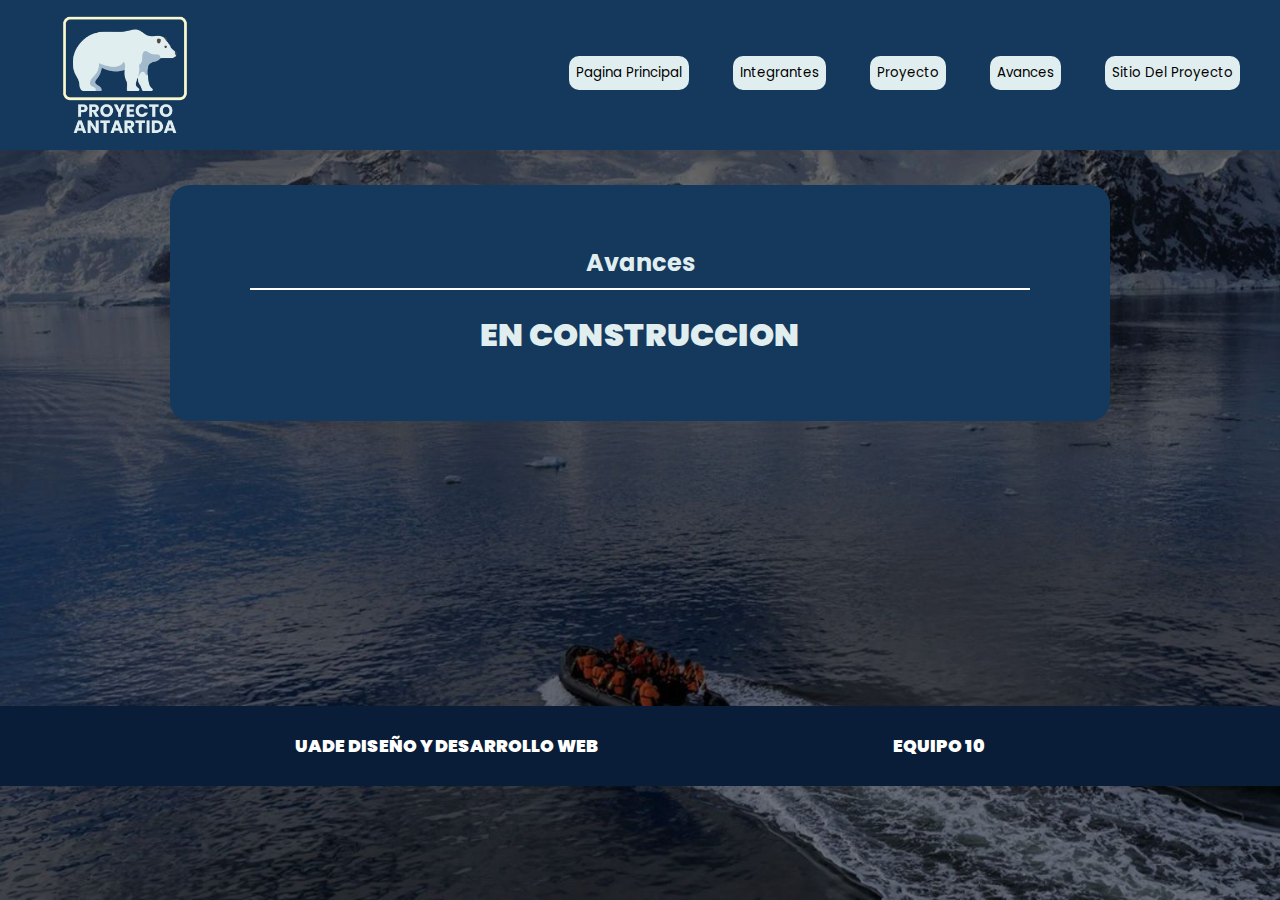
==== avances.html @ 3c0dc8c3 "version 1" ====
<!DOCTYPE html>
<html lang="en">
<head>
    <meta charset="UTF-8">
    <meta name="viewport" content="width=device-width, initial-scale=1.0">
    <link rel="stylesheet" href="estilos.css">
    <link href='https://fonts.googleapis.com/css?family=Poppins' rel='stylesheet'>
    <title>Avances</title>
</head>
<body class="fondo">

    <header class="header">
        <img class="img1" src="TODOS_JUNTOS_PODEMOS_AYUDAR_1.png" alt="antartida argentina">
        <ul>
            <li><a href="index.html"><button class="boton">Pagina Principal</button></a></li>
            <li><a href="intengrantes.html"><button class="boton">Integrantes</button></a></li>
            <li><a href="proyecto.html"><button class="boton">Proyecto</button></a></li>
            <li><a href="avances.html"><button class="boton">Avances</button></a></li>
            <li><a href="sitio-proyecto.html"><button class="boton">Sitio Del Proyecto</button></a></li>
        </ul>
    </header>
    <section class="cuadroprin">   
        <h2>Avances</h2>   
        
        <p>
           <h1><strong>EN CONSTRUCCION</strong></h1>
           </p>
    </section>
    <br><br><br>
    <br><br><br>
    <br><br><br><br>

    <footer>
        <div>
            <h3><strong>UADE DISEÑO Y DESARROLLO WEB</strong></h3>
            <h3><strong>EQUIPO 10</strong></h3>
        </div>
    </footer>
</body>
</html>
---- estilos.css ----
body{
    padding: 0;
    margin: 0;
    background-color: rgb(255, 255, 255);
    font-family: Poppins;
    color: #e1eeef;
}
.fondo{
        background-image: url('Fondo_antartuda.jpg');
        background-size: cover;
        background-repeat: no-repeat;
        background-attachment: fixed
 }

 #titulo{
    text-align: center;
}
.header {
    display: flex;
    text-align: center;
    background-color: #15395D;
    justify-content: space-between;
    font-family: Poppins; 
}
.img1{
    height: 150px;
    width: 150px; 
    padding-left: 50px;   
}

header li{
    display: inline-flex;
    margin-right: 40px
}
header ul{
    text-align: center;
    padding-top: 40px;
}
.boton {
    background-color: #e1eeef;
    color: #000000;
    padding: 7px 7px;
    border-radius: 10px;
    cursor: pointer;
    text-decoration: none;
    font-family: Poppins;
    border: none;
}

.header ul li a button:hover {
    background-color: #8b8b8b;
    transition: 200ms;
}
.cuadroprin h2 {
    border-bottom: 2px solid rgb(255, 255, 255);
    padding-bottom: 0.5rem;
    margin-bottom: 1rem;
}

.cuadroprin{
    height: auto;
    width: auto;
    margin: 35px 170px;
    padding: 40px 80px;
    background-color: #15395D;
    text-align: center;
    border-radius: 20px;
}

.ftint{
    border-radius: 50%;
}
.href{
    color: rgb(255, 255, 255)
}
.href:hover {
    color: blue;
}
.contenido {
    padding: 20px 75px;
}
.cuadro {
    display: flex;
    justify-content: space-between;
    max-width: 800px;
    margin: 100px auto;
    background-color: #15395D;
    box-shadow: 0 0 10px rgba(0, 0, 0, 0.1);
    border-radius: 30px;
    
}
.contenido img{
    border-radius: 20px;
    width: 200px;
    height: 200px;
}
.contenidoa{
    text-align: center;
}
.botoncv{
    background-color: #e1eeef;
    color: #000000;
    padding-left: 20px;
    padding-right: 20px;
    padding-top: 8px;
    padding-bottom: 8px;
    border-radius: 10px;
    cursor: pointer;
    text-decoration: none;
    font-family: Poppins;
}
    .botoncv:hover {
    background-color: #8b8b8b;
    transition: 200ms;
}

/*footer{
    background-color: #15395D;
    display: flex;
    justify-content: space-evenly;
    bottom: 0;
    position: sticky;
}*/
footer {
    background-color: #091c38;
    height: 80px;
    width: 100%;
    color: white;
    font-weight: 200;
    display: flex;
    align-items: center;
    font-size: 15px;
}

footer div {
    display: flex;
    justify-content: space-evenly;
    width: 100%;
}
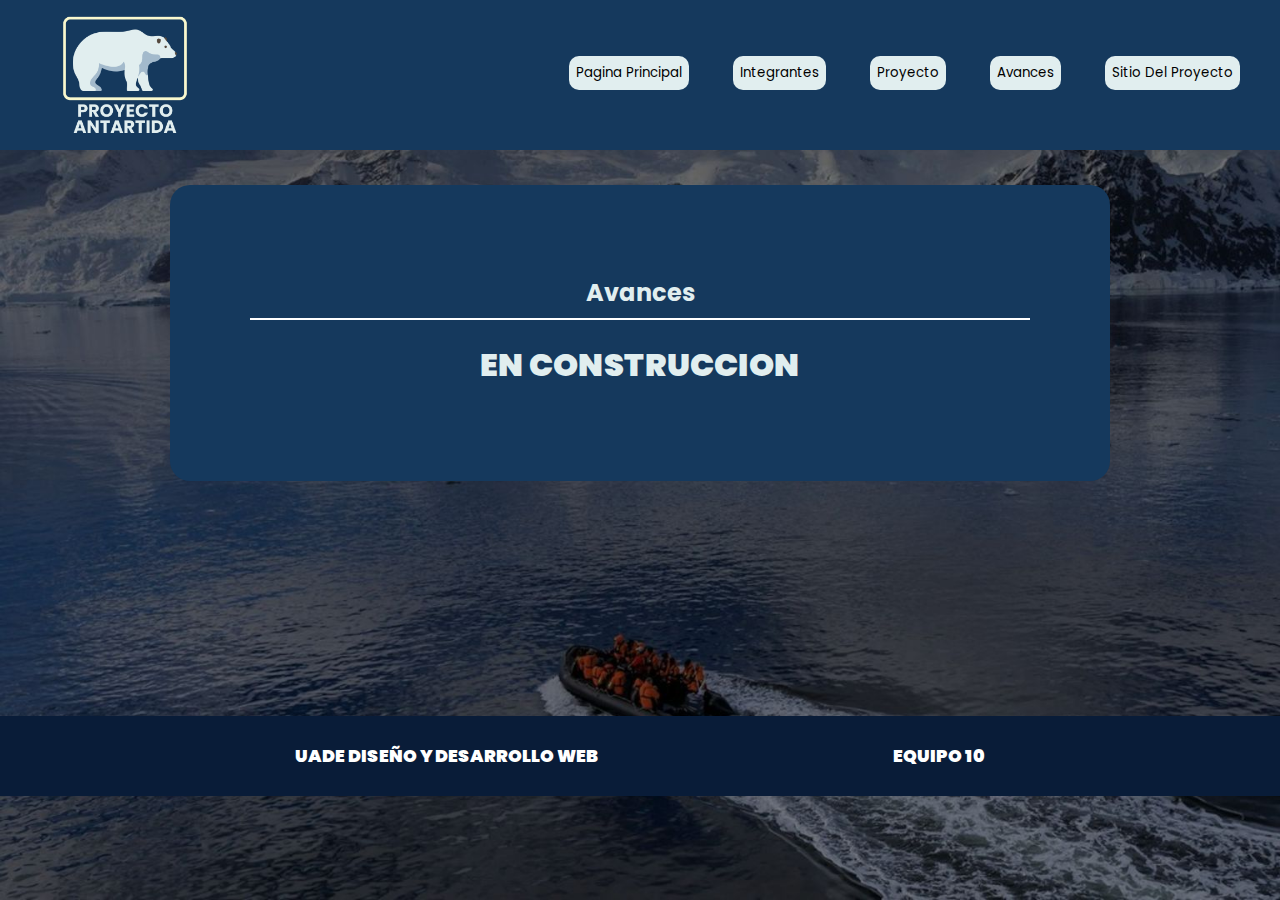
==== commit 3d526285: "version 2" ====
--- a/avances.html
+++ b/avances.html
@@ -19,6 +19,7 @@
             <li><a href="sitio-proyecto.html"><button class="boton">Sitio Del Proyecto</button></a></li>
         </ul>
     </header>
+    
     <section class="cuadroprin">   
         <h2>Avances</h2>   
         
@@ -26,9 +27,7 @@
            <h1><strong>EN CONSTRUCCION</strong></h1>
            </p>
     </section>
-    <br><br><br>
-    <br><br><br>
-    <br><br><br><br>
+    <br><br><br><br><br><br><br><br>
 
     <footer>
         <div>
--- a/estilos.css
+++ b/estilos.css
@@ -1,6 +1,6 @@
 body{
-    padding: 0;
-    margin: 0;
+    padding: 0px;
+    margin: 0px;
     background-color: rgb(255, 255, 255);
     font-family: Poppins;
     color: #e1eeef;
@@ -25,9 +25,16 @@
 .img1{
     height: 150px;
     width: 150px; 
-    padding-left: 50px;   
-}
-
+    padding-left: 50px;  
+}
+.img2{
+    height: 220px;
+    width: 220px;
+}
+.divimg{
+    text-align: center;
+    padding-top: 50px;
+}
 header li{
     display: inline-flex;
     margin-right: 40px
@@ -61,7 +68,7 @@
     height: auto;
     width: auto;
     margin: 35px 170px;
-    padding: 40px 80px;
+    padding: 70px 80px;
     background-color: #15395D;
     text-align: center;
     border-radius: 20px;
@@ -114,13 +121,6 @@
     transition: 200ms;
 }
 
-/*footer{
-    background-color: #15395D;
-    display: flex;
-    justify-content: space-evenly;
-    bottom: 0;
-    position: sticky;
-}*/
 footer {
     background-color: #091c38;
     height: 80px;
@@ -130,10 +130,179 @@
     display: flex;
     align-items: center;
     font-size: 15px;
-}
+    width: 100%;
+    position: absolute;
+
+}
+
 
 footer div {
     display: flex;
     justify-content: space-evenly;
     width: 100%;
+}
+
+@media all and (max-width: 700px){
+    body{
+        padding: 0px;
+        margin: 0px;
+        background-color: rgb(255, 255, 255);
+        font-family: Poppins;
+        color: #e1eeef;
+    }
+    .fondo{
+            background-image: url('Fondo_antartuda.jpg');
+            background-size: cover;
+            background-repeat: no-repeat;
+            background-attachment: fixed
+     }
+    
+     #titulo{
+        text-align: center;
+    }
+    .header {
+        display: flex;
+        text-align: center;
+        background-color: #15395D;
+        justify-content: space-around;
+        font-family: Poppins; 
+    }
+    .img1{
+        height: 150px;
+        width: 150px; 
+        padding-left: 50px;  
+    }
+    .img2{
+        height: 150px;
+        width: 150px;
+    }
+    .divimg{
+        text-align: center;
+        padding-top: 50px;
+    }
+    header li{
+        display: inline-flex;
+        margin-right: 30px;
+        padding: 1px;
+
+    }
+    header ul{
+        text-align: center;
+        padding-top: 10px;
+        justify-content: space-between;
+    }
+    .boton {
+        background-color: #e1eeef;
+        color: #000000;
+        padding: 7px 7px;
+        border-radius: 10px;
+        cursor: pointer;
+        text-decoration: none;
+        font-family: Poppins;
+        border: none;
+        font-size: 10px;
+        padding: 5px;
+    }
+    
+    .header ul li a button:hover {
+        background-color: #8b8b8b;
+        transition: 200ms;
+    }
+    .cuadroprin h2 {
+        border-bottom: 2px solid rgb(255, 255, 255);
+        padding-bottom: 0.5rem;
+        margin-bottom: 1rem;
+    }
+    
+    .cuadroprin{
+        height: auto;
+        width: auto;
+        margin: 10px 50px;
+        padding: 40px 80px;
+        background-color: #15395D;
+        text-align: center;
+        border-radius: 20px;
+        font-size: x-small;
+    }
+    .cuadroprin p{
+        font-size: small;
+    }
+    .ftint{
+        border-radius: 50%;
+    }
+    .href{
+        color: rgb(255, 255, 255)
+    }
+    .href:hover {
+        color: blue;
+    }
+    .contenido {
+        padding: 20px 30px;
+        font-size: x-small;
+    
+    }
+    .cuadro {
+        display: flex;
+        justify-content: space-around;
+        width: 300px;
+        max-height: auto;
+        margin: 50px;
+        background-color: #15395D;
+        box-shadow: 0 0 10px rgba(0, 0, 0, 0.1);
+        border-radius: 30px;
+        
+    }
+    .contenido img{
+        border-radius: 20px;
+        width: 200px;
+        height: 200px;
+    }
+    .contenidoa{
+        text-align: center;
+    }
+    .botoncv{
+        background-color: #e1eeef;
+        color: #000000;
+        padding-left: 20px;
+        padding-right: 20px;
+        padding-top: 8px;
+        padding-bottom: 8px;
+        border-radius: 10px;
+        cursor: pointer;
+        text-decoration: none;
+        font-family: Poppins;
+    }
+        .botoncv:hover {
+        background-color: #8b8b8b;
+        transition: 200ms;
+    }
+    
+    footer {
+        background-color: #091c38;
+        height: 80px;
+        width: 100%;
+        color: white;
+        font-weight: 200;
+        display: flex;
+        align-items: center;
+        font-size: 15px;
+        padding-bottom: 0%;
+    }
+    
+    footer div {
+        display: flex;
+        justify-content: space-evenly;
+        width: 100%;
+        font-size: small;
+    }
+    input:checked~ul{
+        display: block;
+        position: absolute;
+        right: 130px;
+        z-index: 1;
+    }
+    .imgint{
+        max-width: 100px;
+        max-height: 100px;
+    }
 }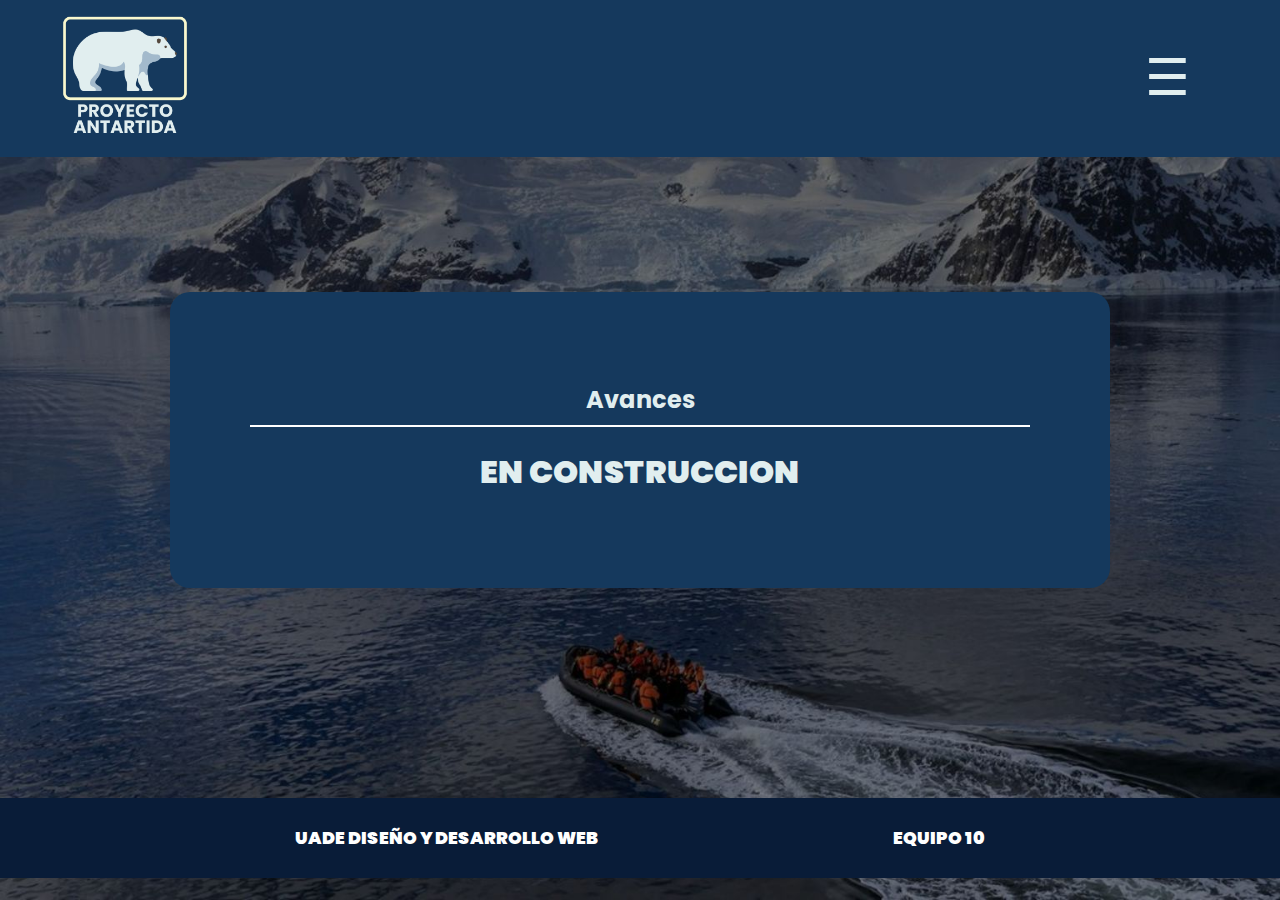
==== commit 0f647b3e: "version 3" ====
--- a/avances.html
+++ b/avances.html
@@ -10,16 +10,29 @@
 <body class="fondo">
 
     <header class="header">
-        <img class="img1" src="TODOS_JUNTOS_PODEMOS_AYUDAR_1.png" alt="antartida argentina">
-        <ul>
-            <li><a href="index.html"><button class="boton">Pagina Principal</button></a></li>
-            <li><a href="intengrantes.html"><button class="boton">Integrantes</button></a></li>
-            <li><a href="proyecto.html"><button class="boton">Proyecto</button></a></li>
-            <li><a href="avances.html"><button class="boton">Avances</button></a></li>
-            <li><a href="sitio-proyecto.html"><button class="boton">Sitio Del Proyecto</button></a></li>
-        </ul>
+        <div>
+            <img  class="img1" src="TODOS_JUNTOS_PODEMOS_AYUDAR_1.png" alt="antartida argentina">
+        </div>
+        <div class="container">
+            <div class="btn-menu">
+                <label for="btn-menu">☰</label>
+            </div>
+            <div class="capa"></div>   
+            <input type="checkbox" id="btn-menu">
+            <div class="container-menu">
+                <div class="cont-menu">
+                    <nav>
+                        <a href="index.html">Pagina Principal</a>
+                        <a href="sitio-proyecto.html">Sitio del Proyecto</a>
+                        <a href="intengrantes.html">Integrantes</a>
+                        <a href="avances.html">Avances</a>
+                        <a href="proyecto.html">Proyecto</a>
+                    </nav>
+                    <label for="btn-menu">✖️</label>
+                </div>
+            </div>     
     </header>
-    
+    <br><br><br><br>
     <section class="cuadroprin">   
         <h2>Avances</h2>   
         
@@ -27,8 +40,7 @@
            <h1><strong>EN CONSTRUCCION</strong></h1>
            </p>
     </section>
-    <br><br><br><br><br><br><br><br>
-
+    <br><br><br><br><br><br><br>
     <footer>
         <div>
             <h3><strong>UADE DISEÑO Y DESARROLLO WEB</strong></h3>
--- a/estilos.css
+++ b/estilos.css
@@ -141,7 +141,64 @@
     justify-content: space-evenly;
     width: 100%;
 }
-
+.container-menu{
+    position: absolute;
+    background: rgba(0,0,0,0.5);
+    width: 100%;
+    height: 100vh;
+    top: 0;left: 0;
+    transition: all 500ms ease;
+    opacity: 0;
+    visibility: hidden;
+}
+#btn-menu{
+    display: none;
+}
+#btn-menu:checked ~ .container-menu{
+    opacity: 1;
+    visibility: visible;
+}
+.cont-menu{
+    width: 100%;
+    max-width: 250px;
+    background: #15395D;
+    height: 100vh;
+    position: relative;
+    transition: all 500ms ease;
+    transform: translateX(-100%);
+}
+#btn-menu:checked ~ .container-menu .cont-menu{
+    transform: translateX(0%);
+}
+.cont-menu nav{
+    transform: translateY(15%);
+}
+.cont-menu nav a{
+    display: block;
+    text-decoration: none;
+    padding: 20px;
+    color: #fff;
+    border-left: 5px solid transparent;
+    transition: all 400ms ease;
+}
+.cont-menu nav a:hover{
+    border-left: 5px solid #c7c7c7;
+    background: #091c38;
+}
+.cont-menu label{
+    position: absolute;
+    right: 5px;
+    top: 10px;
+    color: #fff;
+    cursor: pointer;
+    font-size: 18px;
+}
+.btn-menu{
+    font-size: 50px;
+    padding-right: 90px;
+    padding-top: 40px;
+    
+}
 @media all and (max-width: 700px){
     body{
         padding: 0px;
@@ -168,9 +225,10 @@
         font-family: Poppins; 
     }
     .img1{
-        height: 150px;
-        width: 150px; 
-        padding-left: 50px;  
+        height: 70px;
+        width: 70px; 
+        padding-left: 1px;  
+        padding-top: 10px;
     }
     .img2{
         height: 150px;
@@ -239,17 +297,18 @@
     .contenido {
         padding: 20px 30px;
         font-size: x-small;
-    
+
     }
     .cuadro {
         display: flex;
         justify-content: space-around;
         width: 300px;
         max-height: auto;
-        margin: 50px;
+        margin: 40px;
         background-color: #15395D;
         box-shadow: 0 0 10px rgba(0, 0, 0, 0.1);
         border-radius: 30px;
+        right: 20px;
         
     }
     .contenido img{
@@ -287,6 +346,7 @@
         align-items: center;
         font-size: 15px;
         padding-bottom: 0%;
+        top: 55em;
     }
     
     footer div {
@@ -294,6 +354,7 @@
         justify-content: space-evenly;
         width: 100%;
         font-size: small;
+        
     }
     input:checked~ul{
         display: block;
@@ -305,4 +366,31 @@
         max-width: 100px;
         max-height: 100px;
     }
+    .btn-menu{
+        font-size: 40px;
+        padding-left: 120px;
+        padding-right: 5px;
+        padding-top: 15px;
+        
+    }
+    .cont-menu{
+        width: 50%;
+        max-width: 250px;
+        background: #15395D;
+        height: 130vh;
+        position: relative;
+        transition: all 500ms ease;
+        transform: translateX(-100%);
+    }
+    .container-menu{
+        position: absolute;
+        background: rgba(0,0,0,0.5);
+        width: 100%;
+        height: 130vh;
+        top: 0;left: 0;
+        transition: all 500ms ease;
+        opacity: 0;
+        visibility: hidden;
+    }
+
 }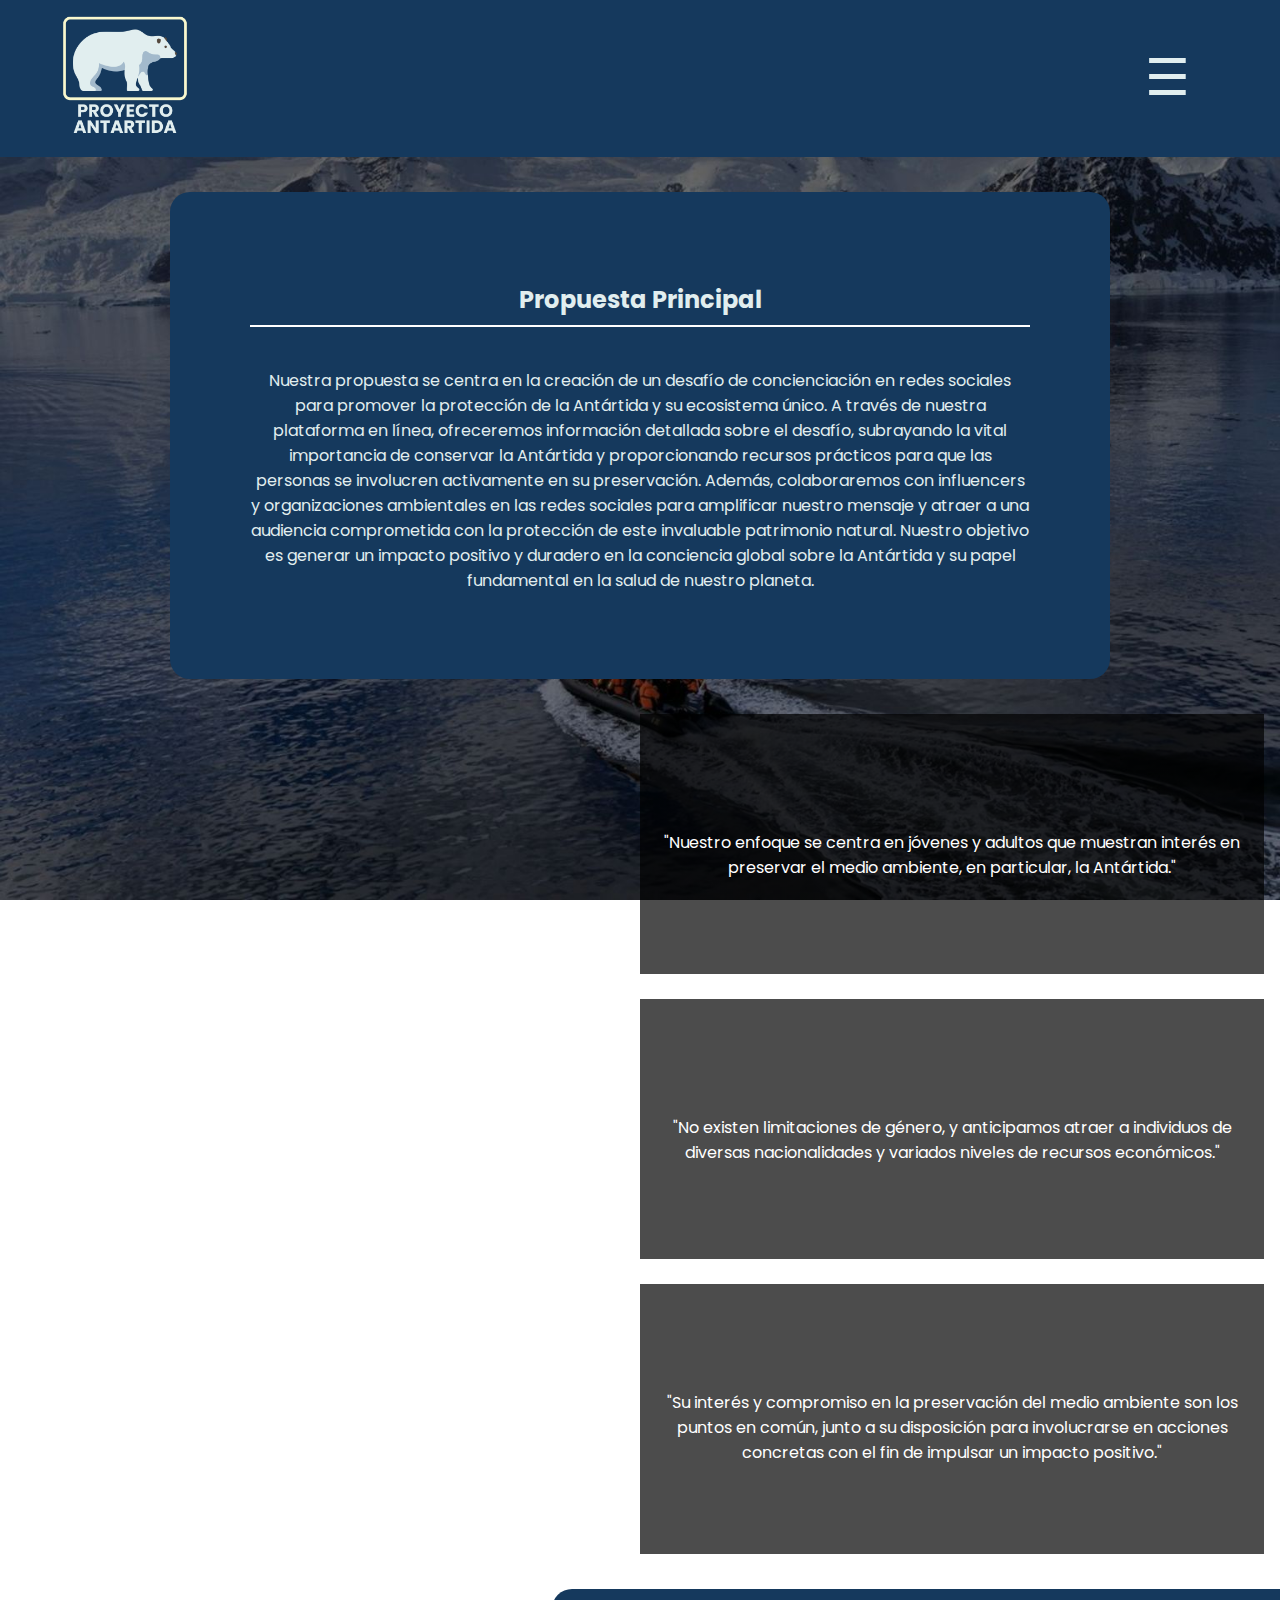
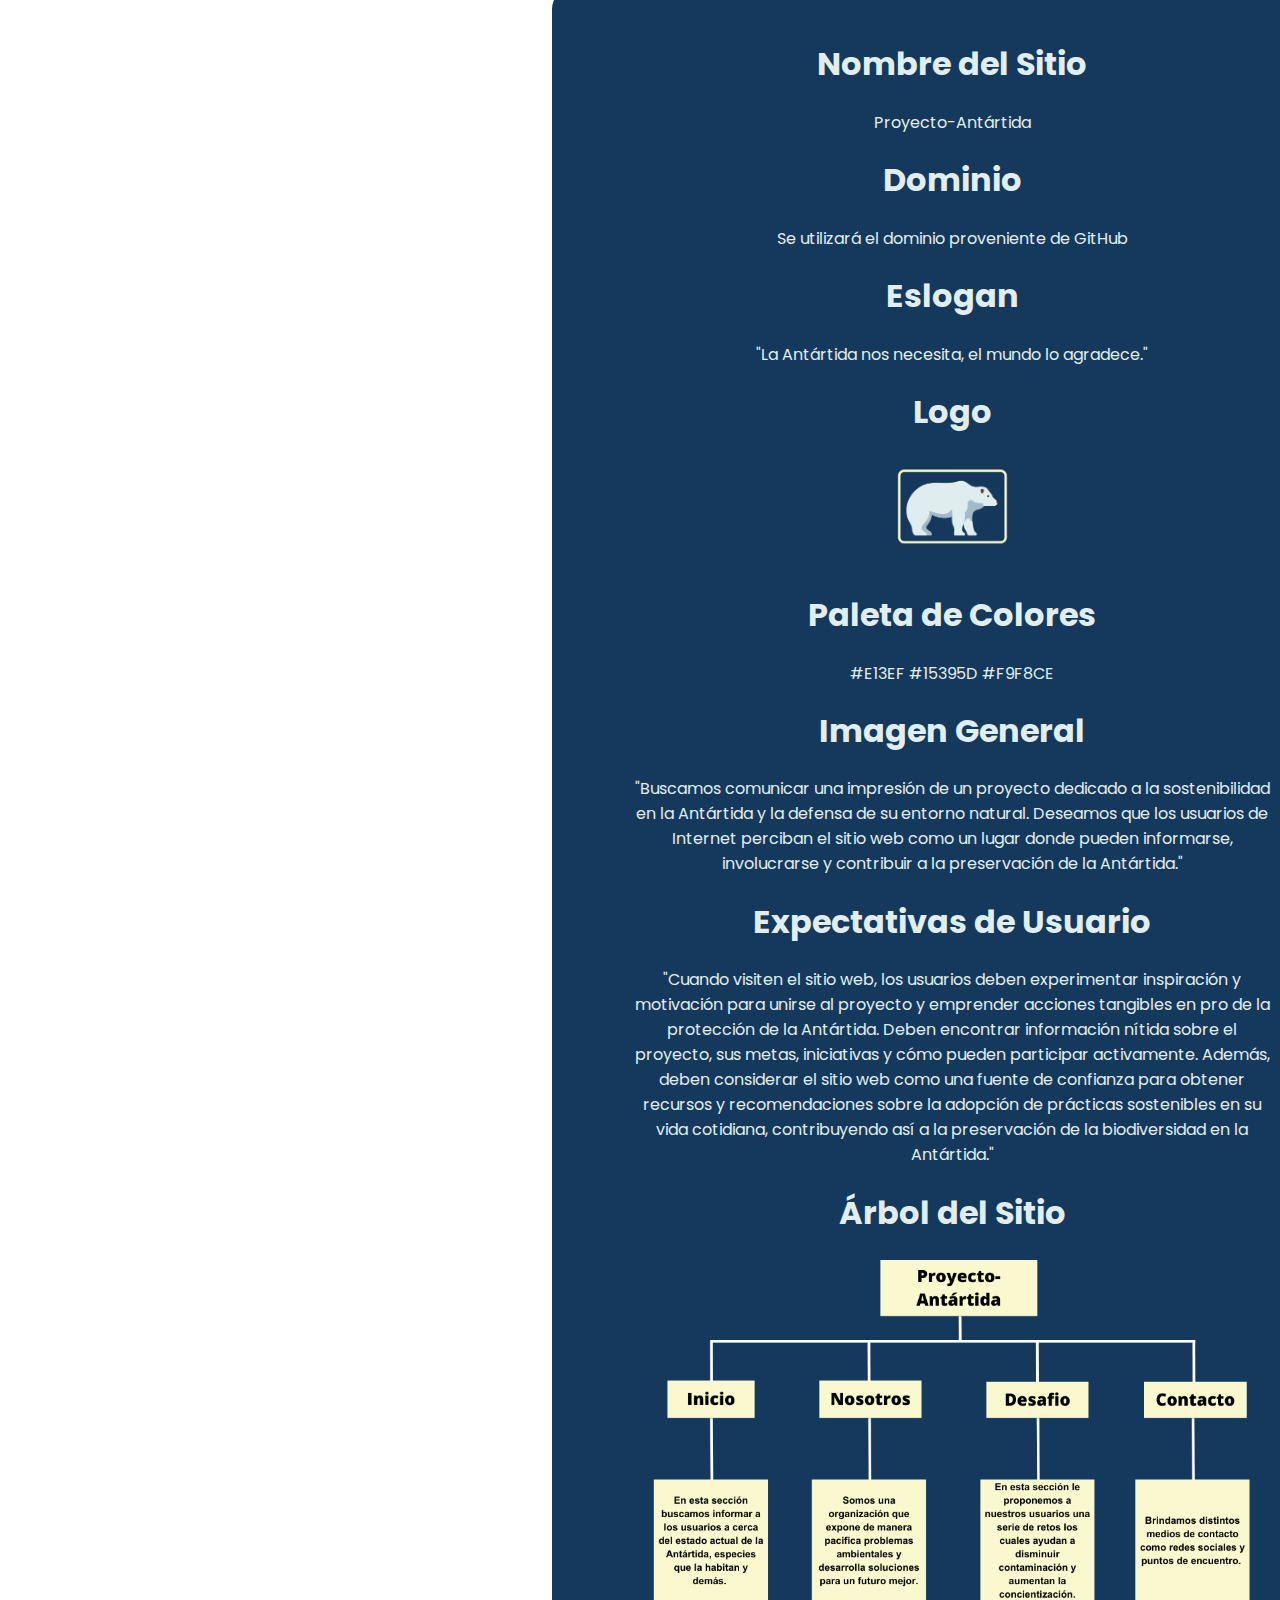
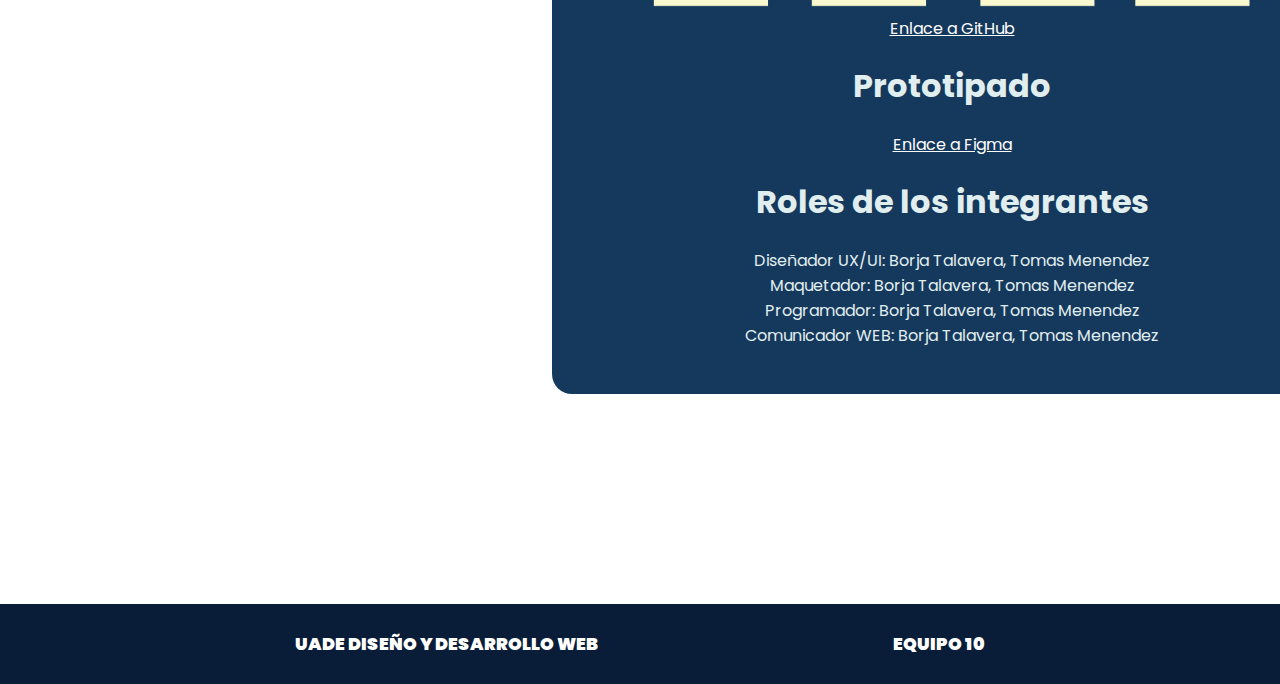
==== commit 59c78870: "version 4" ====
--- a/avances.html
+++ b/avances.html
@@ -32,14 +32,70 @@
                 </div>
             </div>     
     </header>
-    <br><br><br><br>
-    <section class="cuadroprin">   
-        <h2>Avances</h2>   
-        
-        <p>
-           <h1><strong>EN CONSTRUCCION</strong></h1>
-           </p>
-    </section>
+    <main>
+        <section class="cuadroprin">   
+            <h2>Propuesta Principal</h2>   
+            <p>
+                <br>
+                Nuestra propuesta se centra en la creación de un desafío de concienciación en redes sociales para promover la protección de la Antártida y su ecosistema único. A través de nuestra plataforma en línea, ofreceremos información detallada sobre el desafío, subrayando la vital importancia de conservar la Antártida y proporcionando recursos prácticos para que las personas se involucren activamente en su preservación. Además, colaboraremos con influencers y organizaciones ambientales en las redes sociales para amplificar nuestro mensaje y atraer a una audiencia comprometida con la protección de este invaluable patrimonio natural. Nuestro objetivo es generar un impacto positivo y duradero en la conciencia global sobre la Antártida y su papel fundamental en la salud de nuestro planeta.
+         
+            </p>
+         </section>
+    </main>
+    <div class=>
+        <div class="textoimag" id="img1"><p>"Nuestro enfoque se centra en jóvenes y adultos que muestran interés en preservar el medio ambiente, en particular, la Antártida."</p></div>
+        <br>
+        <div class="textoimag" id="img2"><p>"No existen limitaciones de género, y anticipamos atraer a individuos de diversas nacionalidades y variados niveles de recursos económicos."</p></div>
+        <br>
+        <div class="textoimag3" id="img3"><p>"Su interés y compromiso en la preservación del medio ambiente son los puntos en común, junto a su disposición para involucrarse en acciones concretas con el fin de impulsar un impacto positivo."
+        </p></div>
+    </div>
+    <main>
+        <section class="cuadroprin1">   
+            <h1>Nombre del Sitio</h1>   
+            <p>
+                Proyecto-Antártida
+            </p>
+            <h1>Dominio</h1>
+            <p>
+                Se utilizará el dominio proveniente de GitHub
+            </p>
+            <h1>Eslogan</h1>
+            <p>
+                "La Antártida nos necesita, el mundo lo agradece."
+            </p>
+            <h1>Logo</h1>
+            <img src="imagen.png" width="120px" alt="Logo">
+            <h1>Paleta de Colores</h1>
+            <p>
+                #E13EF
+                #15395D
+                #F9F8CE
+            </p>
+            <h1>Imagen General</h1>
+            <p>
+                "Buscamos comunicar una impresión de un proyecto dedicado a la sostenibilidad en la Antártida y la defensa de su entorno natural. Deseamos que los usuarios de Internet perciban el sitio web como un lugar donde pueden informarse, involucrarse y contribuir a la preservación de la Antártida."
+            </p>
+            <h1>Expectativas de Usuario</h1>
+            <p>
+                "Cuando visiten el sitio web, los usuarios deben experimentar inspiración y motivación para unirse al proyecto y emprender acciones tangibles en pro de la protección de la Antártida. Deben encontrar información nítida sobre el proyecto, sus metas, iniciativas y cómo pueden participar activamente. Además, deben considerar el sitio web como una fuente de confianza para obtener recursos y recomendaciones sobre la adopción de prácticas sostenibles en su vida cotidiana, contribuyendo así a la preservación de la biodiversidad en la Antártida."
+            </p>
+            <h1>Árbol del Sitio</h1>
+            <img src="cuadrolineas.png" width="600px" alt="cuadro">
+            <br>
+            <a class="link" href="https://github.com/pelaqssqs/Proyecto_Antartida">Enlace a GitHub</a>
+            <h1>Prototipado</h1>
+            <a class="link" href="https://www.figma.com/file/X4RL9liIGGXVlZe2qBA5fz/Proyecto-Antartida?type=design&node-id=0-1&mode=design&t=sSumJF8vOENsSnbz-0">Enlace a Figma</a>
+            <h1>Roles de los integrantes</h1>
+            <p>
+                Diseñador UX/UI: Borja Talavera, Tomas Menendez<br>
+                Maquetador:      Borja Talavera, Tomas Menendez<br>
+                Programador:     Borja Talavera, Tomas Menendez<br>
+                Comunicador WEB: Borja Talavera, Tomas Menendez<br>
+            </p>
+
+         </section>
+    </main>
     <br><br><br><br><br><br><br>
     <footer>
         <div>
--- a/estilos.css
+++ b/estilos.css
@@ -70,10 +70,19 @@
     margin: 35px 170px;
     padding: 70px 80px;
     background-color: #15395D;
-    text-align: center;
     border-radius: 20px;
-}
-
+    text-align: center;
+}
+.cuadroprin1{
+    height: auto;
+    width: 40em;
+    margin: 35px 170px;
+    padding: 30px 80px;
+    background-color: #15395D;
+    border-radius: 20px;
+    text-align: center;
+    margin-left: 34.5em;
+}
 .ftint{
     border-radius: 50%;
 }
@@ -199,6 +208,45 @@
     padding-top: 40px;
     
 }
+
+#img1 {
+    margin-left: 40em;
+    width: 39em;
+    height: 10em;
+    background-image:
+    linear-gradient(rgba(0, 0, 0, 0.7), rgba(0, 0, 0, 0.7)),
+    url(https://img.freepik.com/fotos-premium/grupo-personas-poniendo-sus-manos-juntas_804007-6963.jpg);
+}
+#img2 {
+    margin-left: 40em;
+    width: 39em;
+    height: 10em;
+    background-image:
+    linear-gradient(rgba(0, 0, 0, 0.7), rgba(0, 0, 0, 0.7)),
+    url(https://arc-anglerfish-arc2-prod-elespectador.s3.amazonaws.com/public/OEBKWFPGR5HH3IYYORUEWECRDI.jpg);
+}
+#img3 {
+    margin-left: 40em;
+    width: 39em;
+    height: 10em;
+    background-image:
+    linear-gradient(rgba(0, 0, 0, 0.7), rgba(0, 0, 0, 0.7)),
+    url(https://es.greenpeace.org/es/wp-content/uploads/sites/3/2020/02/GP0STUG9T_Medium_res_with_credit_line-1200x630-c-default.jpg);
+}
+.textoimag {
+    text-align: center; 
+    padding-top: 100px;
+    color: #fff;
+}
+.textoimag3{
+    text-align: center; 
+    padding-top: 90px;
+    padding-bottom: 20px;
+    color: #fff;
+}
+.link{
+    color: #fff;
+}
 @media all and (max-width: 700px){
     body{
         padding: 0px;
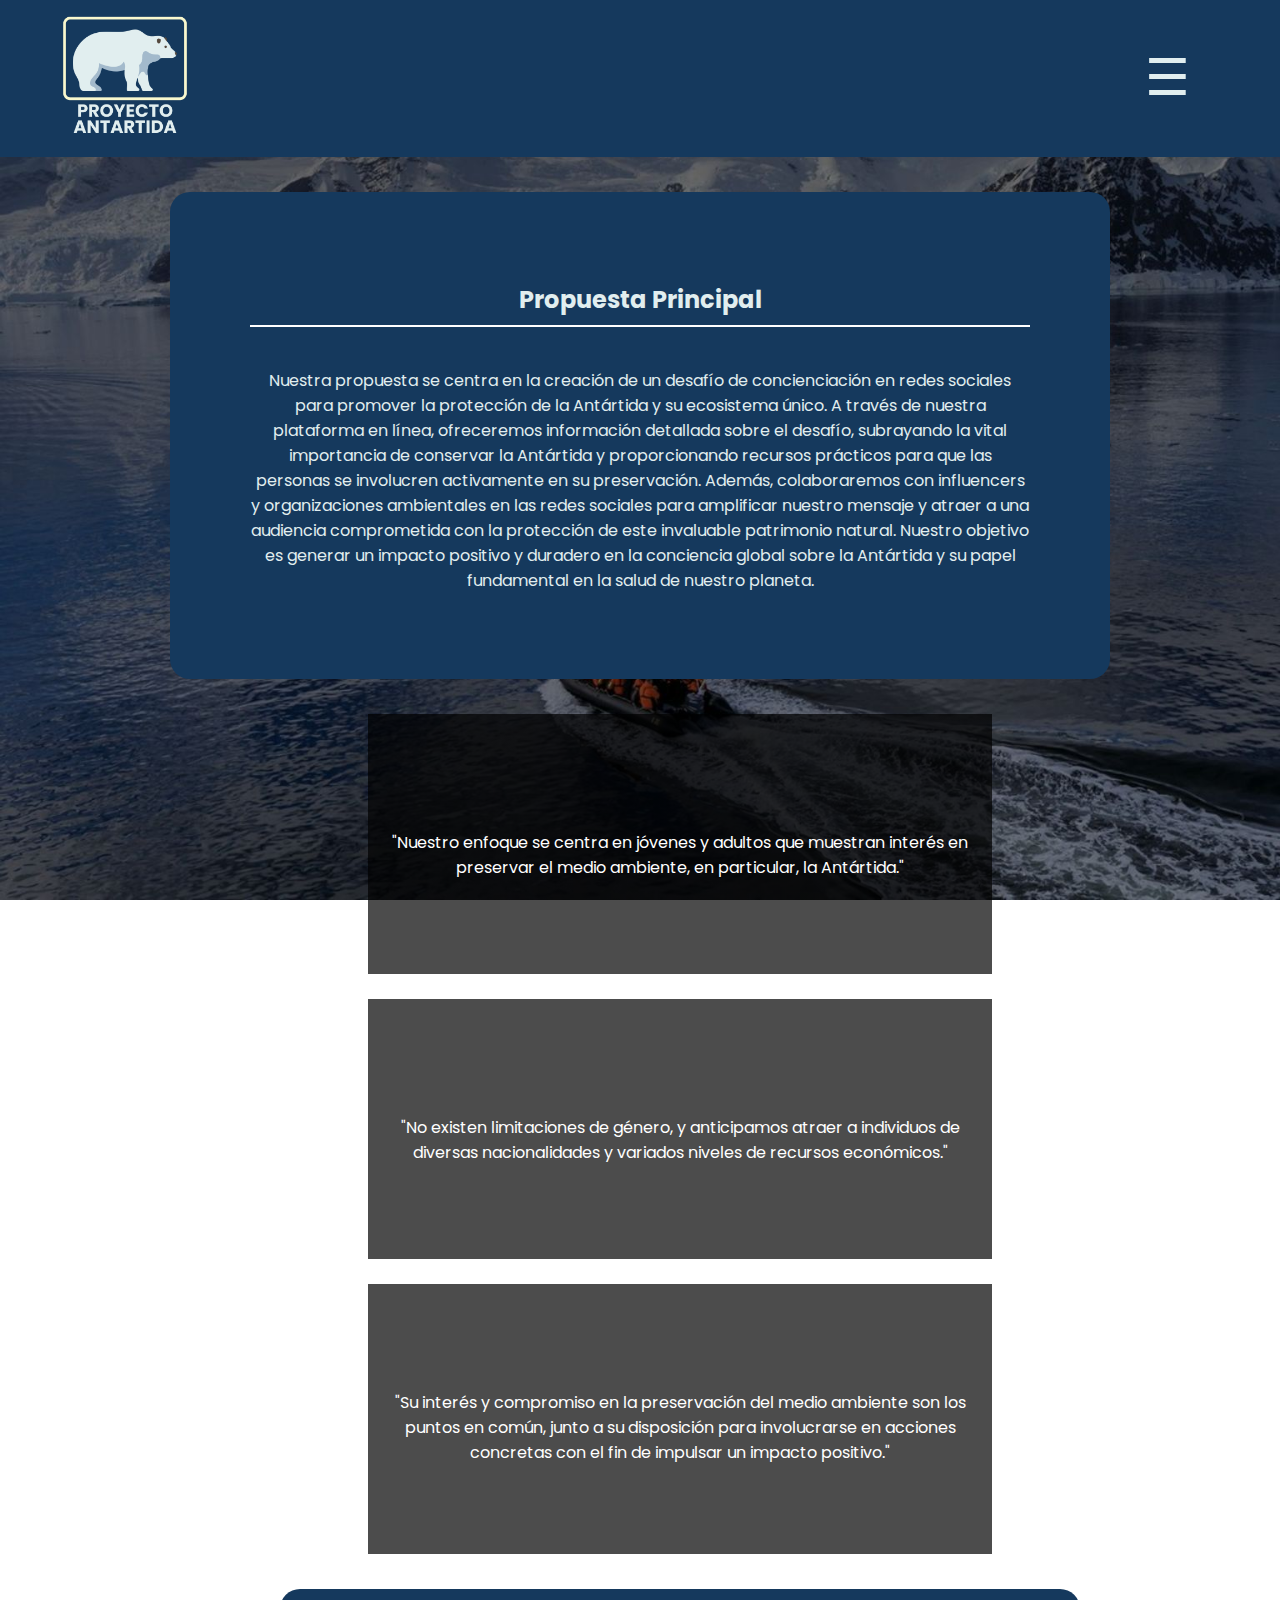
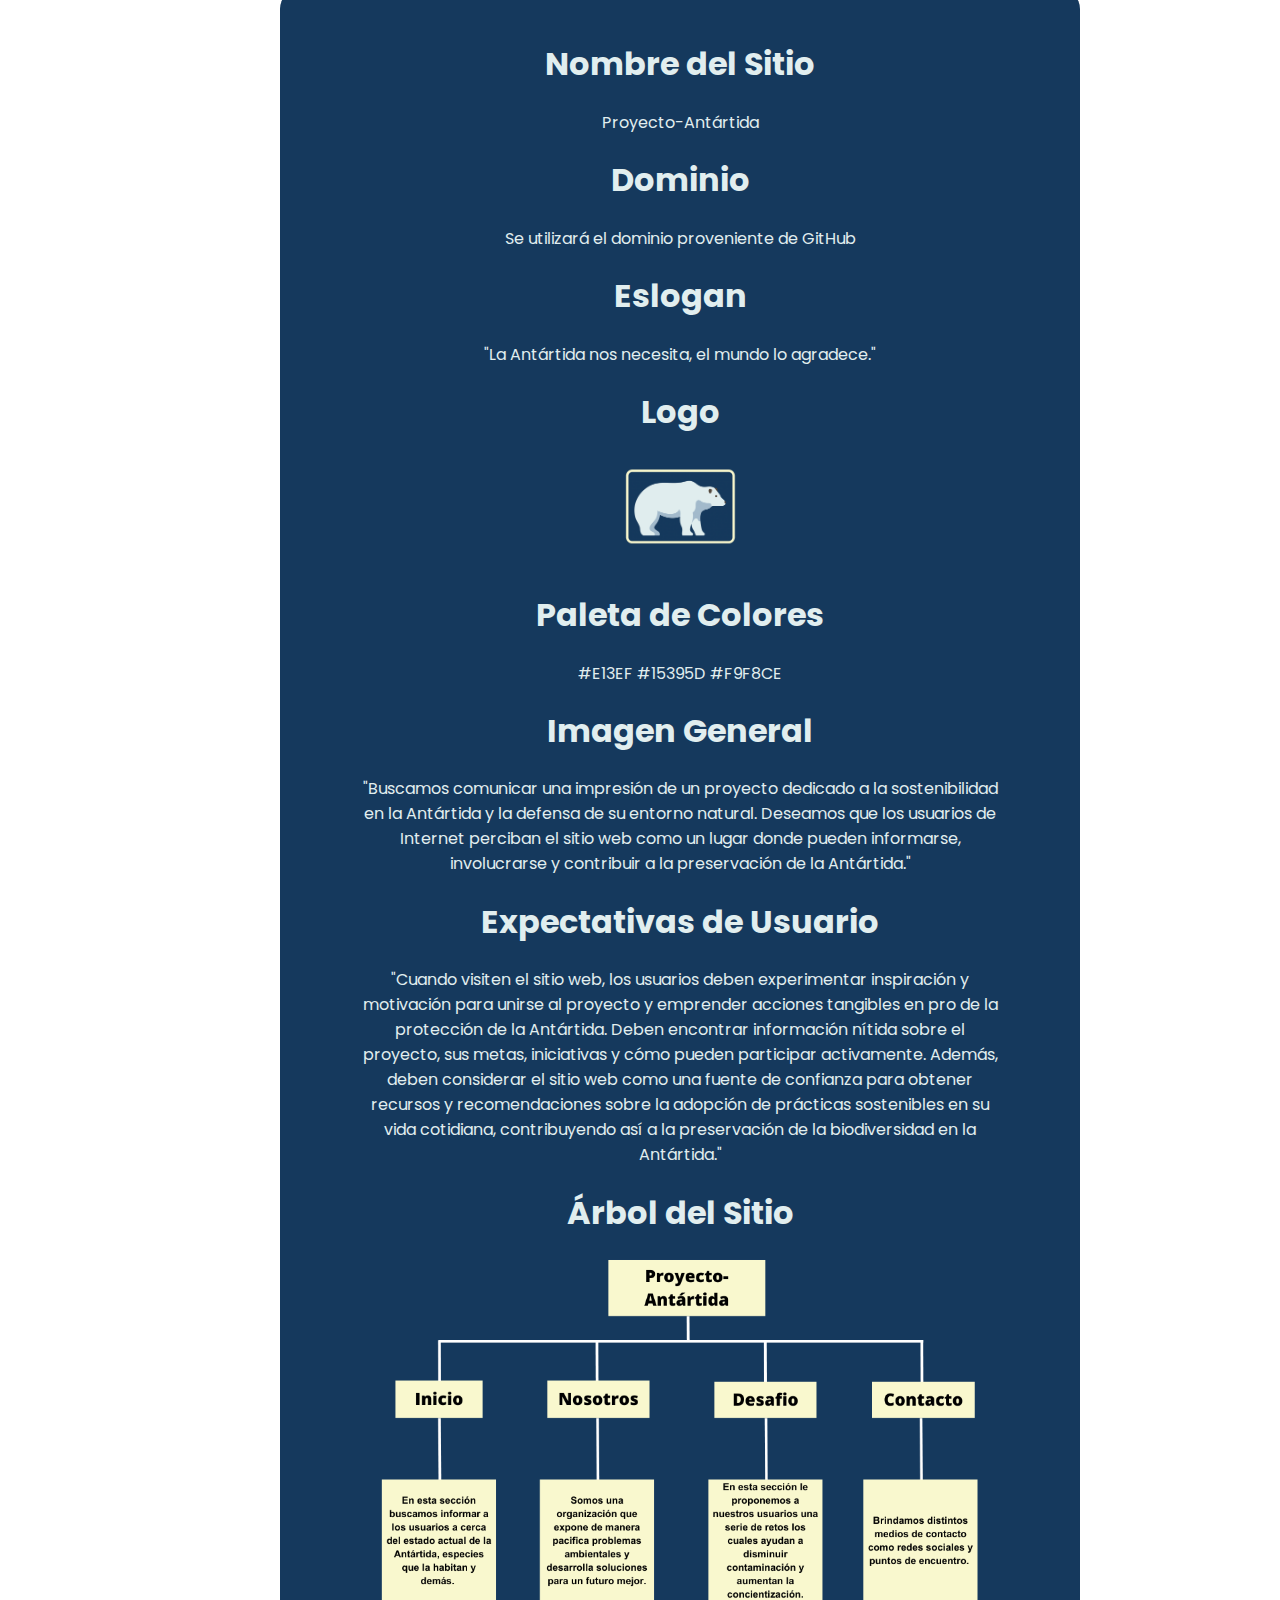
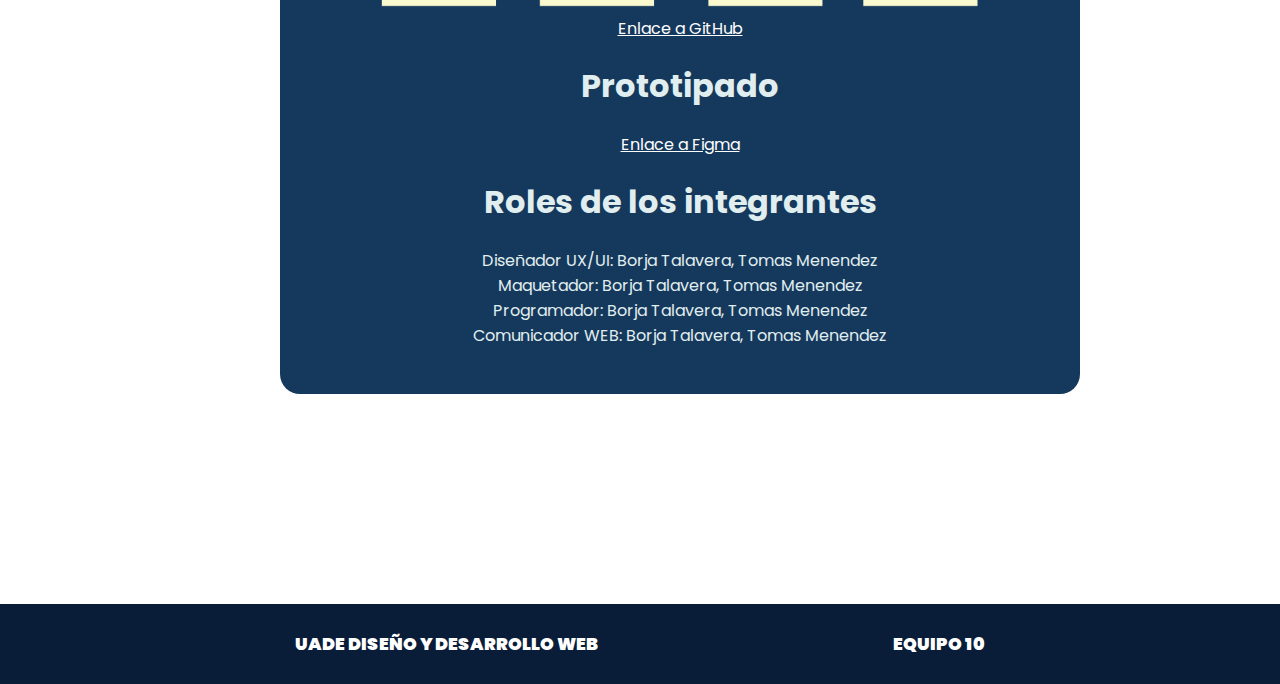
==== commit 16c127cb: "version5" ====
--- a/avances.html
+++ b/avances.html
@@ -81,7 +81,7 @@
                 "Cuando visiten el sitio web, los usuarios deben experimentar inspiración y motivación para unirse al proyecto y emprender acciones tangibles en pro de la protección de la Antártida. Deben encontrar información nítida sobre el proyecto, sus metas, iniciativas y cómo pueden participar activamente. Además, deben considerar el sitio web como una fuente de confianza para obtener recursos y recomendaciones sobre la adopción de prácticas sostenibles en su vida cotidiana, contribuyendo así a la preservación de la biodiversidad en la Antártida."
             </p>
             <h1>Árbol del Sitio</h1>
-            <img src="cuadrolineas.png" width="600px" alt="cuadro">
+            <img src="cuadrolineas.png" class="cuadrolineas" alt="cuadro">
             <br>
             <a class="link" href="https://github.com/pelaqssqs/Proyecto_Antartida">Enlace a GitHub</a>
             <h1>Prototipado</h1>
--- a/estilos.css
+++ b/estilos.css
@@ -81,7 +81,7 @@
     background-color: #15395D;
     border-radius: 20px;
     text-align: center;
-    margin-left: 34.5em;
+    margin-left: 17.5em;
 }
 .ftint{
     border-radius: 50%;
@@ -210,7 +210,7 @@
 }
 
 #img1 {
-    margin-left: 40em;
+    margin-left: 23em;
     width: 39em;
     height: 10em;
     background-image:
@@ -218,7 +218,7 @@
     url(https://img.freepik.com/fotos-premium/grupo-personas-poniendo-sus-manos-juntas_804007-6963.jpg);
 }
 #img2 {
-    margin-left: 40em;
+    margin-left: 23em;
     width: 39em;
     height: 10em;
     background-image:
@@ -226,7 +226,7 @@
     url(https://arc-anglerfish-arc2-prod-elespectador.s3.amazonaws.com/public/OEBKWFPGR5HH3IYYORUEWECRDI.jpg);
 }
 #img3 {
-    margin-left: 40em;
+    margin-left: 23em;
     width: 39em;
     height: 10em;
     background-image:
@@ -246,6 +246,9 @@
 }
 .link{
     color: #fff;
+}
+.cuadrolineas{
+    width: 600px;
 }
 @media all and (max-width: 700px){
     body{
@@ -288,7 +291,6 @@
     }
     header li{
         display: inline-flex;
-        margin-right: 30px;
         padding: 1px;
 
     }
@@ -390,11 +392,10 @@
         width: 100%;
         color: white;
         font-weight: 200;
-        display: flex;
         align-items: center;
         font-size: 15px;
         padding-bottom: 0%;
-        top: 55em;
+        top: 345rem;
     }
     
     footer div {
@@ -440,5 +441,43 @@
         opacity: 0;
         visibility: hidden;
     }
+    #img1 {
+        margin-left: 20px;
+        width: 333px;
+        height: 200px;
+        background-image:
+        linear-gradient(rgba(0, 0, 0, 0.7), rgba(0, 0, 0, 0.7)),
+        url(https://img.freepik.com/fotos-premium/grupo-personas-poniendo-sus-manos-juntas_804007-6963.jpg);
+    }
+    #img2 {
+        margin-left: 20px;
+        width: 333px;
+        height: 200px;
+        background-image:
+        linear-gradient(rgba(0, 0, 0, 0.7), rgba(0, 0, 0, 0.7)),
+        url(https://arc-anglerfish-arc2-prod-elespectador.s3.amazonaws.com/public/OEBKWFPGR5HH3IYYORUEWECRDI.jpg);
+    }
+    #img3 {
+        margin-left: 20px;
+        width: 333px;
+        height: 200px;
+        background-image:
+        linear-gradient(rgba(0, 0, 0, 0.7), rgba(0, 0, 0, 0.7)),
+        url(https://es.greenpeace.org/es/wp-content/uploads/sites/3/2020/02/GP0STUG9T_Medium_res_with_credit_line-1200x630-c-default.jpg);
+    }
+    .cuadroprin1{
+        height: auto;
+        width: 11em;
+        margin: 35px 20px;
+        padding: 30px 80px;
+        background-color: #15395D;
+        border-radius: 20px;
+        text-align: center;
+        margin-left: 17px;
+    }
+    .cuadrolineas{
+        width: 200px;
+        display: flex;
+    }
 
 }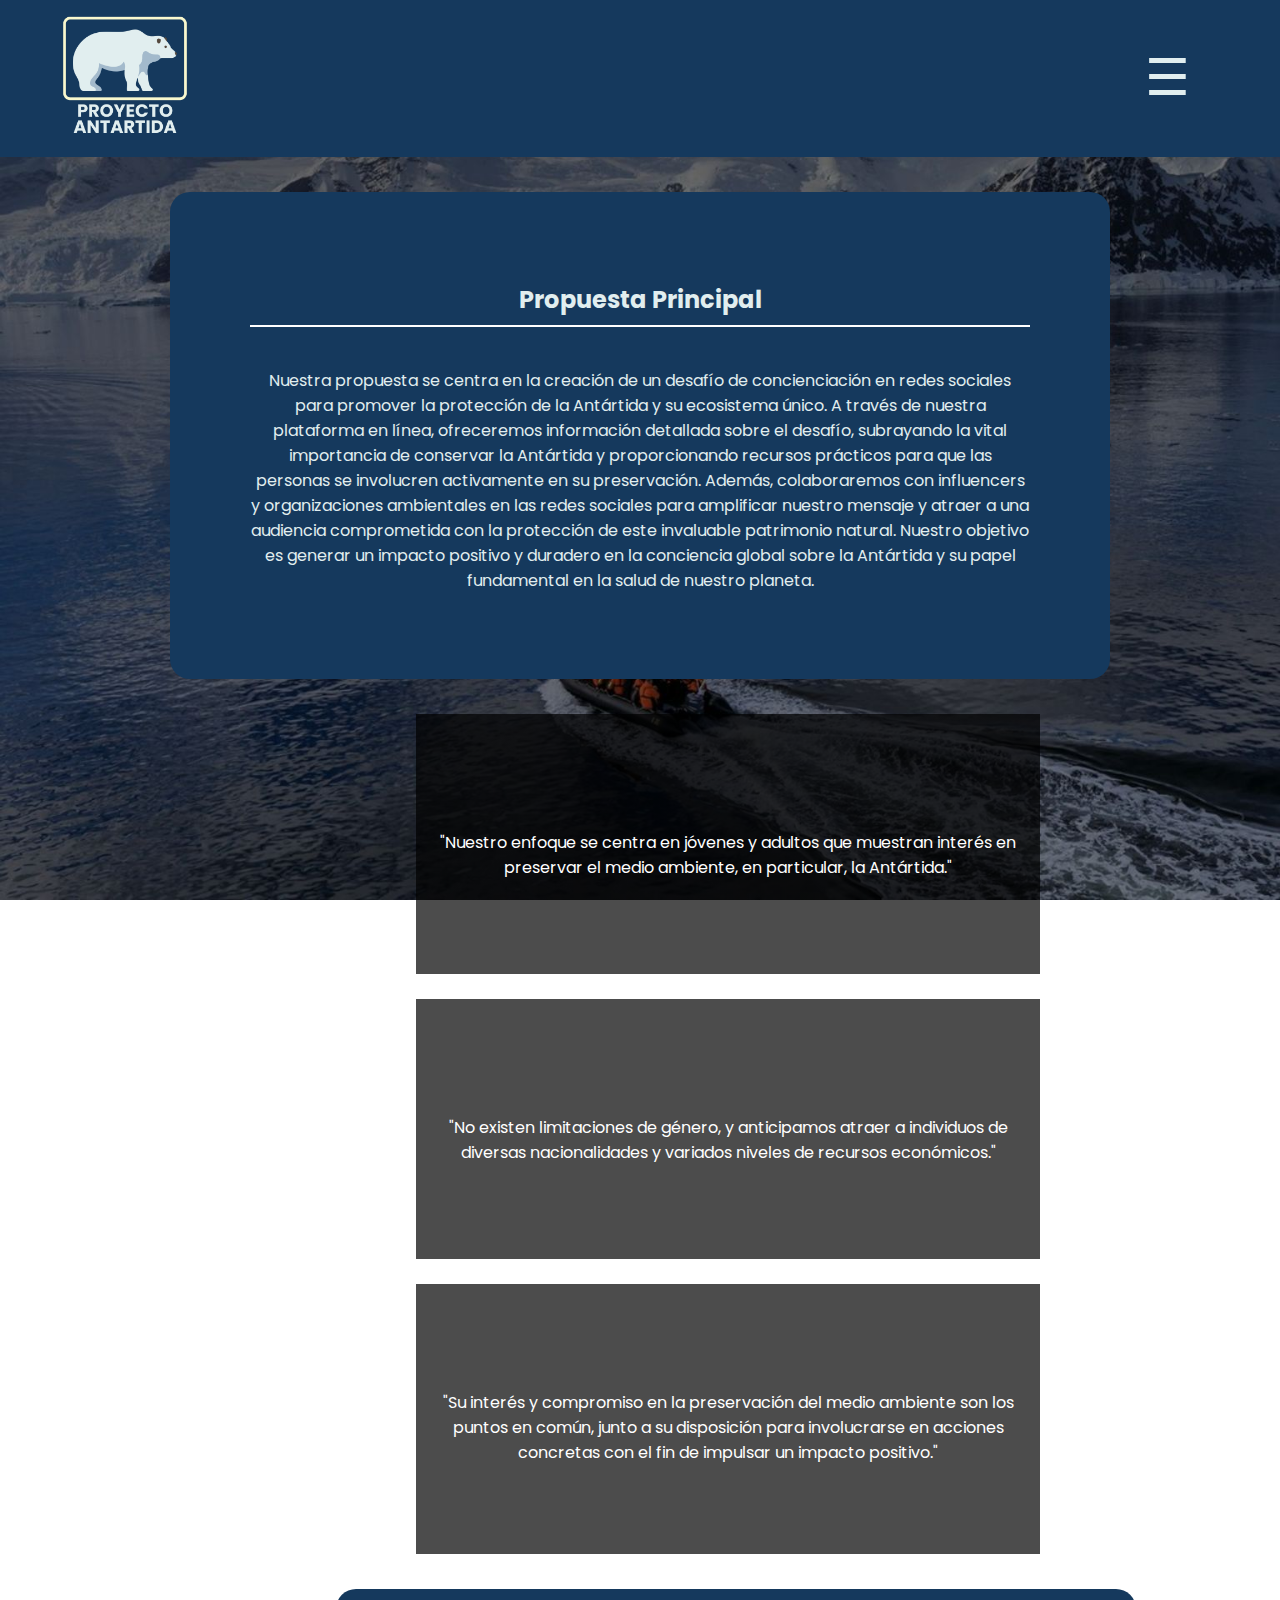
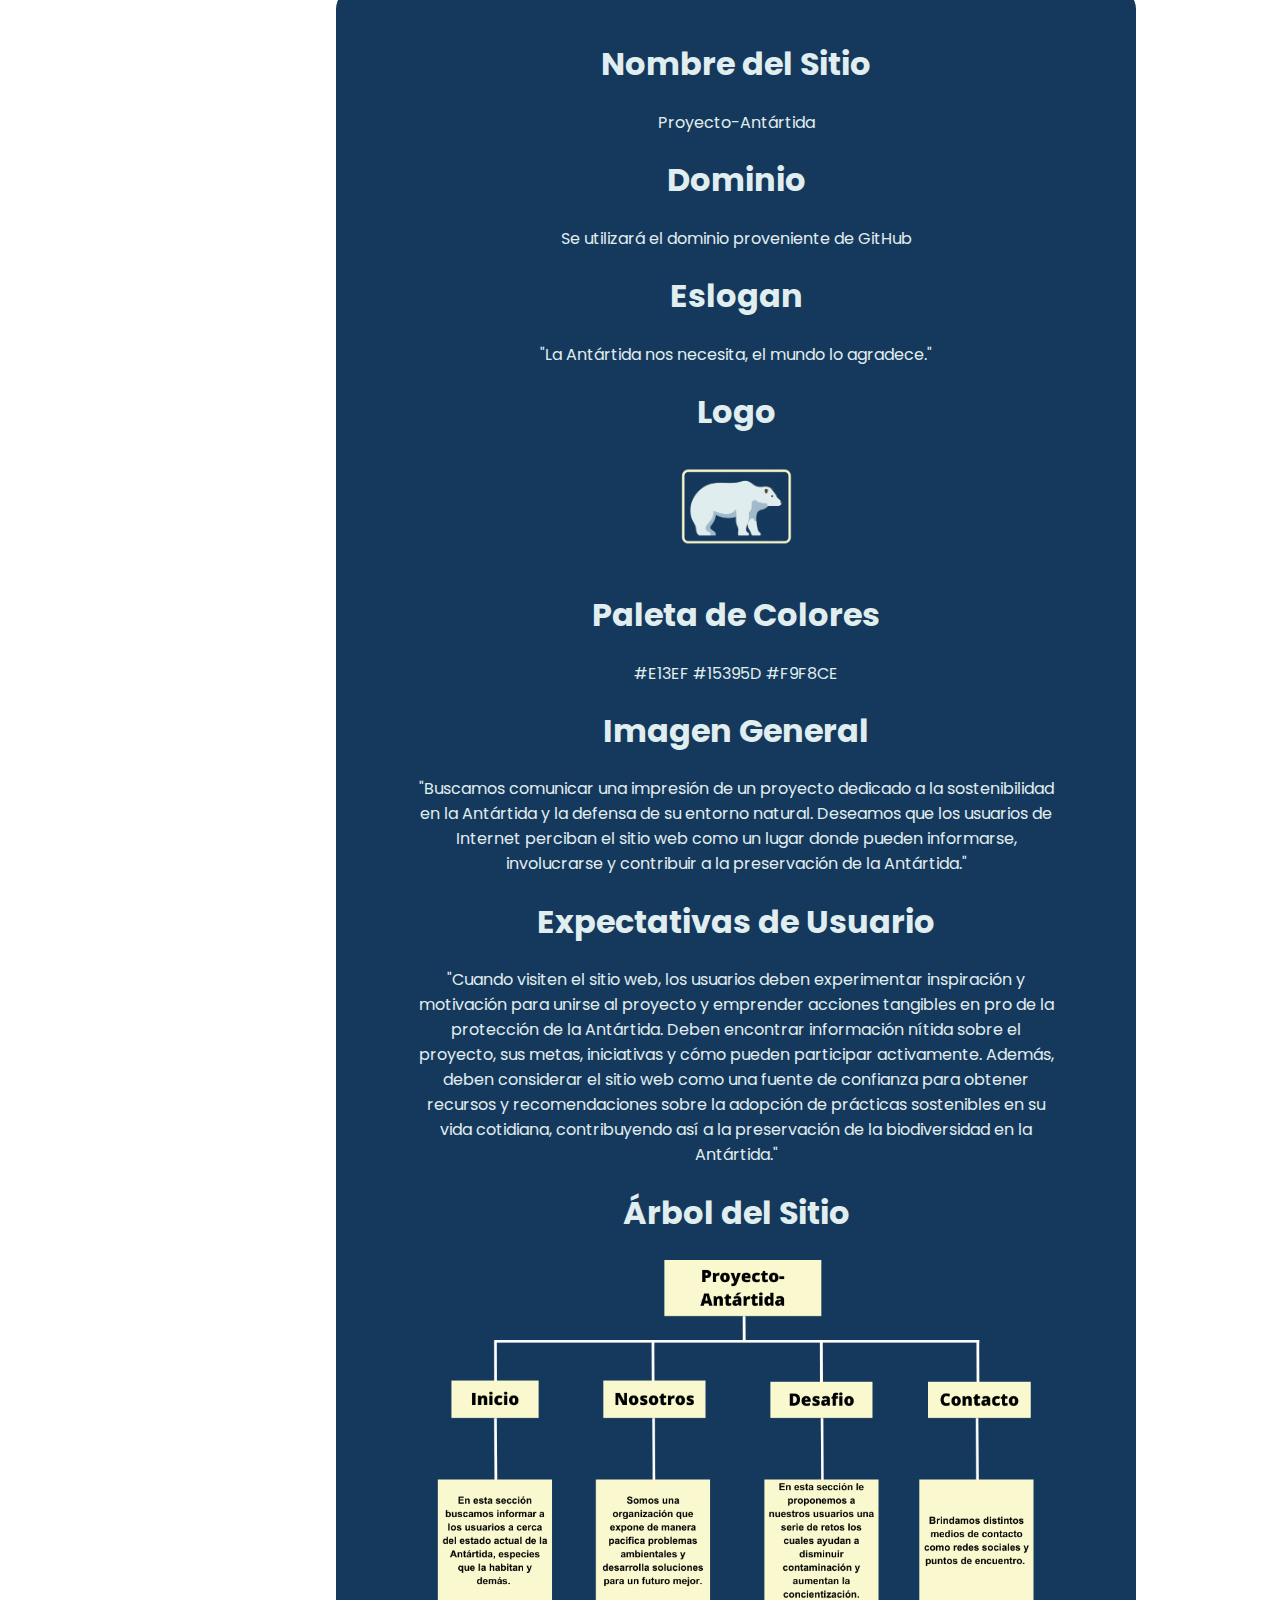
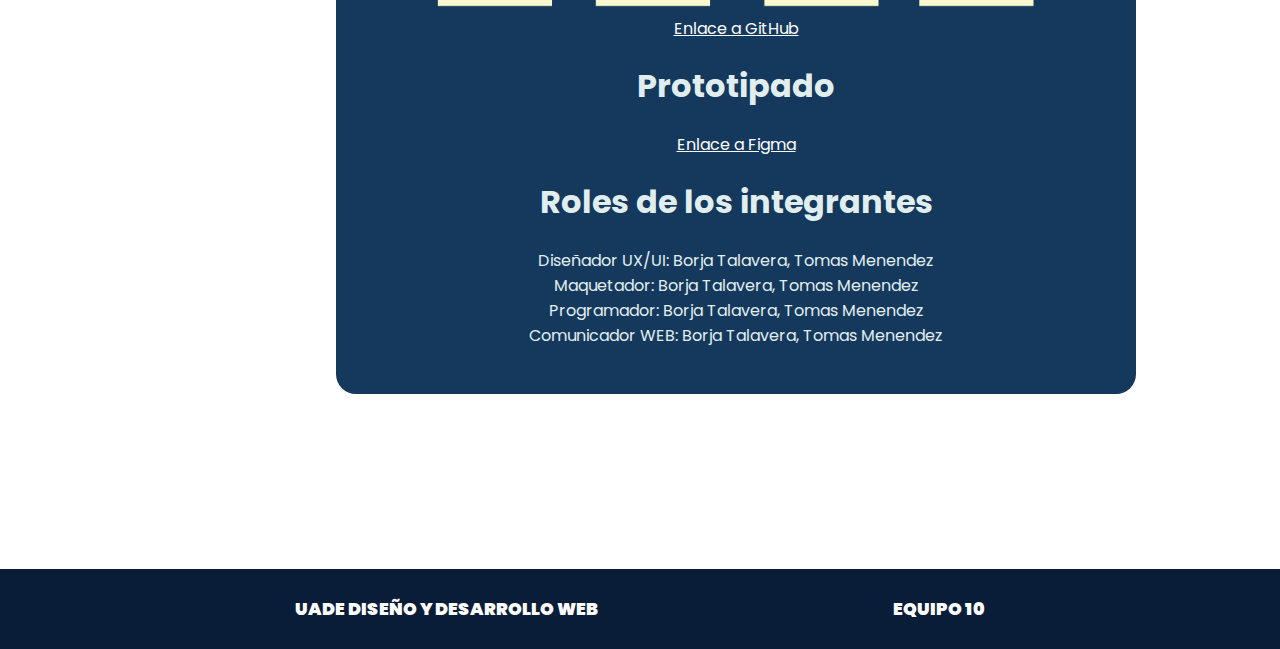
==== commit 488d3c9c: "Add files via upload" ====
--- a/avances.html
+++ b/avances.html
@@ -5,6 +5,7 @@
     <meta name="viewport" content="width=device-width, initial-scale=1.0">
     <link rel="stylesheet" href="estilos.css">
     <link href='https://fonts.googleapis.com/css?family=Poppins' rel='stylesheet'>
+    <link rel="icon" href="imagen.ico">
     <title>Avances</title>
 </head>
 <body class="fondo">
@@ -42,7 +43,7 @@
             </p>
          </section>
     </main>
-    <div class=>
+    <div>
         <div class="textoimag" id="img1"><p>"Nuestro enfoque se centra en jóvenes y adultos que muestran interés en preservar el medio ambiente, en particular, la Antártida."</p></div>
         <br>
         <div class="textoimag" id="img2"><p>"No existen limitaciones de género, y anticipamos atraer a individuos de diversas nacionalidades y variados niveles de recursos económicos."</p></div>
--- a/estilos.css
+++ b/estilos.css
@@ -76,12 +76,13 @@
 .cuadroprin1{
     height: auto;
     width: 40em;
-    margin: 35px 170px;
     padding: 30px 80px;
     background-color: #15395D;
     border-radius: 20px;
     text-align: center;
-    margin-left: 17.5em;
+    margin-left: 21em;
+    margin-top: 35px;
+    
 }
 .ftint{
     border-radius: 50%;
@@ -210,15 +211,16 @@
 }
 
 #img1 {
-    margin-left: 23em;
+    margin-left: 26em;
     width: 39em;
     height: 10em;
     background-image:
     linear-gradient(rgba(0, 0, 0, 0.7), rgba(0, 0, 0, 0.7)),
+    
     url(https://img.freepik.com/fotos-premium/grupo-personas-poniendo-sus-manos-juntas_804007-6963.jpg);
 }
 #img2 {
-    margin-left: 23em;
+    margin-left: 26em;
     width: 39em;
     height: 10em;
     background-image:
@@ -226,7 +228,7 @@
     url(https://arc-anglerfish-arc2-prod-elespectador.s3.amazonaws.com/public/OEBKWFPGR5HH3IYYORUEWECRDI.jpg);
 }
 #img3 {
-    margin-left: 23em;
+    margin-left: 26em;
     width: 39em;
     height: 10em;
     background-image:
@@ -250,6 +252,16 @@
 .cuadrolineas{
     width: 600px;
 }
+.contador{
+    height: auto;
+    width: auto;
+    margin: 35px 40em;
+    padding: 5px;
+    background-color: #15395D;
+    border-radius: 20px;
+    text-align: center;
+}
+
 @media all and (max-width: 700px){
     body{
         padding: 0px;
@@ -325,12 +337,12 @@
     .cuadroprin{
         height: auto;
         width: auto;
-        margin: 10px 50px;
+        margin: 50px 50px;
         padding: 40px 80px;
         background-color: #15395D;
         text-align: center;
         border-radius: 20px;
-        font-size: x-small;
+        font-size: small;
     }
     .cuadroprin p{
         font-size: small;
@@ -396,6 +408,7 @@
         font-size: 15px;
         padding-bottom: 0%;
         top: 345rem;
+        display: flex;
     }
     
     footer div {
@@ -442,7 +455,8 @@
         visibility: hidden;
     }
     #img1 {
-        margin-left: 20px;
+        margin-left: 39px;
+        margin-top: 30px;
         width: 333px;
         height: 200px;
         background-image:
@@ -450,7 +464,7 @@
         url(https://img.freepik.com/fotos-premium/grupo-personas-poniendo-sus-manos-juntas_804007-6963.jpg);
     }
     #img2 {
-        margin-left: 20px;
+        margin-left: 39px;
         width: 333px;
         height: 200px;
         background-image:
@@ -458,7 +472,7 @@
         url(https://arc-anglerfish-arc2-prod-elespectador.s3.amazonaws.com/public/OEBKWFPGR5HH3IYYORUEWECRDI.jpg);
     }
     #img3 {
-        margin-left: 20px;
+        margin-left: 39px;
         width: 333px;
         height: 200px;
         background-image:
@@ -468,16 +482,24 @@
     .cuadroprin1{
         height: auto;
         width: 11em;
-        margin: 35px 20px;
         padding: 30px 80px;
         background-color: #15395D;
         border-radius: 20px;
         text-align: center;
-        margin-left: 17px;
+        margin-left: 36px;
     }
     .cuadrolineas{
         width: 200px;
         display: flex;
     }
+    .contador{
+        height: auto;
+        width: 11em;
+        padding: 20px 50px;
+        background-color: #15395D;
+        border-radius: 20px;
+        text-align: center;
+        margin-left: 70px;
+    }
 
 }